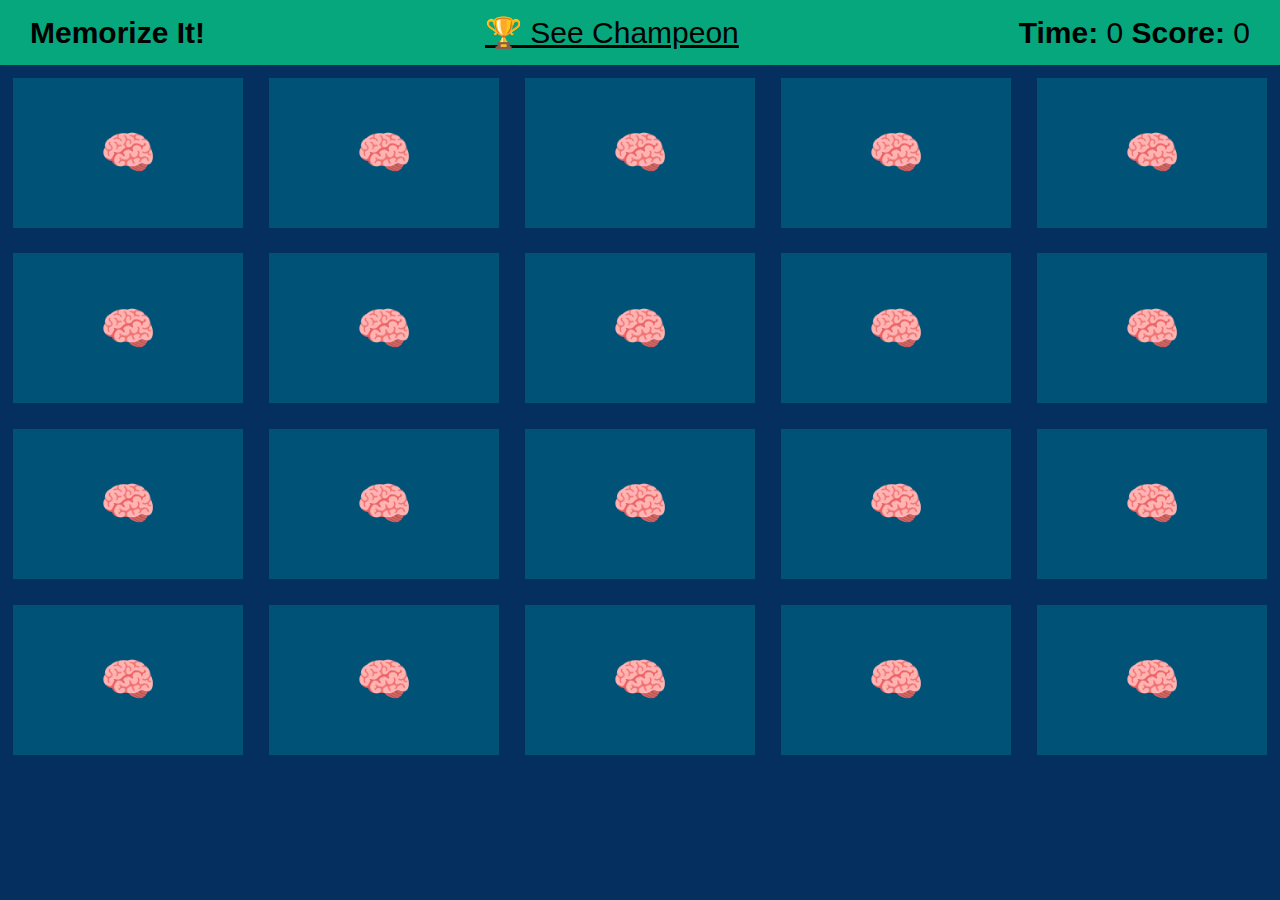
==== index.html @ a851575c "first commit" ====
<!DOCTYPE html>
<html lang="en">
<head>
  <meta charset="UTF-8">
  <meta http-equiv="X-UA-Compatible" content="IE=edge">
  <meta name="viewport" content="width=device-width, initial-scale=1.0">
  <title>Memorize It!</title>
  <link rel="stylesheet" href="style.css">
</head>
<body>
  <nav>
    <h1>Memorize It!</h1>
    <a href="highscores.html">🏆 See Champeon</a>
    <div>
      <strong>Time:</strong> <span id="countdown">0</span>
      <strong>Score:</strong> <span id="score">0</span>
    </div>
  </nav>
  <ul id="tiles"></ul>

  <script src="my-game.js"></script>
</body>
</html>
---- style.css ----
/* CSS Reset - https://ehtmlu.com/blog/a-simple-css-reset */
* {
  margin: 0;
  padding: 0;
  font-size: 1em;
  font-family: inherit;
}

html {
  font-size: 62.5%;
  font-family: 'Segoe UI', Tahoma, Geneva, Verdana, sans-serif;
}
/* end reset */

:root {
  --darkBlue: #052F5F;
  --blue: #005377;
  --teal: #06A77D;
  --pink: #AA6373;
  --yellow: #F1A208;
}

body {
  background: var(--darkBlue);
}

nav {
  display: flex;
  align-items: center;
  justify-content: space-between;
  background: var(--teal);
  padding: 15px 30px;
  font-size: 3rem;
}

nav > * { color: black; }

#tiles {
  list-style: none;
  display: flex;
  flex-wrap: wrap;
}

.tile {
  display: flex;
  align-items: center;
  justify-content: center;
  background: var(--blue);
  cursor: pointer;
  font-size: 4.5rem;
  margin: 1%;
  height: 150px;
  width: 18%;
}

.tile.flipped {
  background: white;
}

.tile.matched {
  background: var(--teal);
  color: white;
}

.highscores h2 {
  text-align: center;
  font-size: 7rem;
  margin-top: 60px;
}
.highscores h3 {
  color: white;
  font-size: 3rem;
  text-align: center;
}
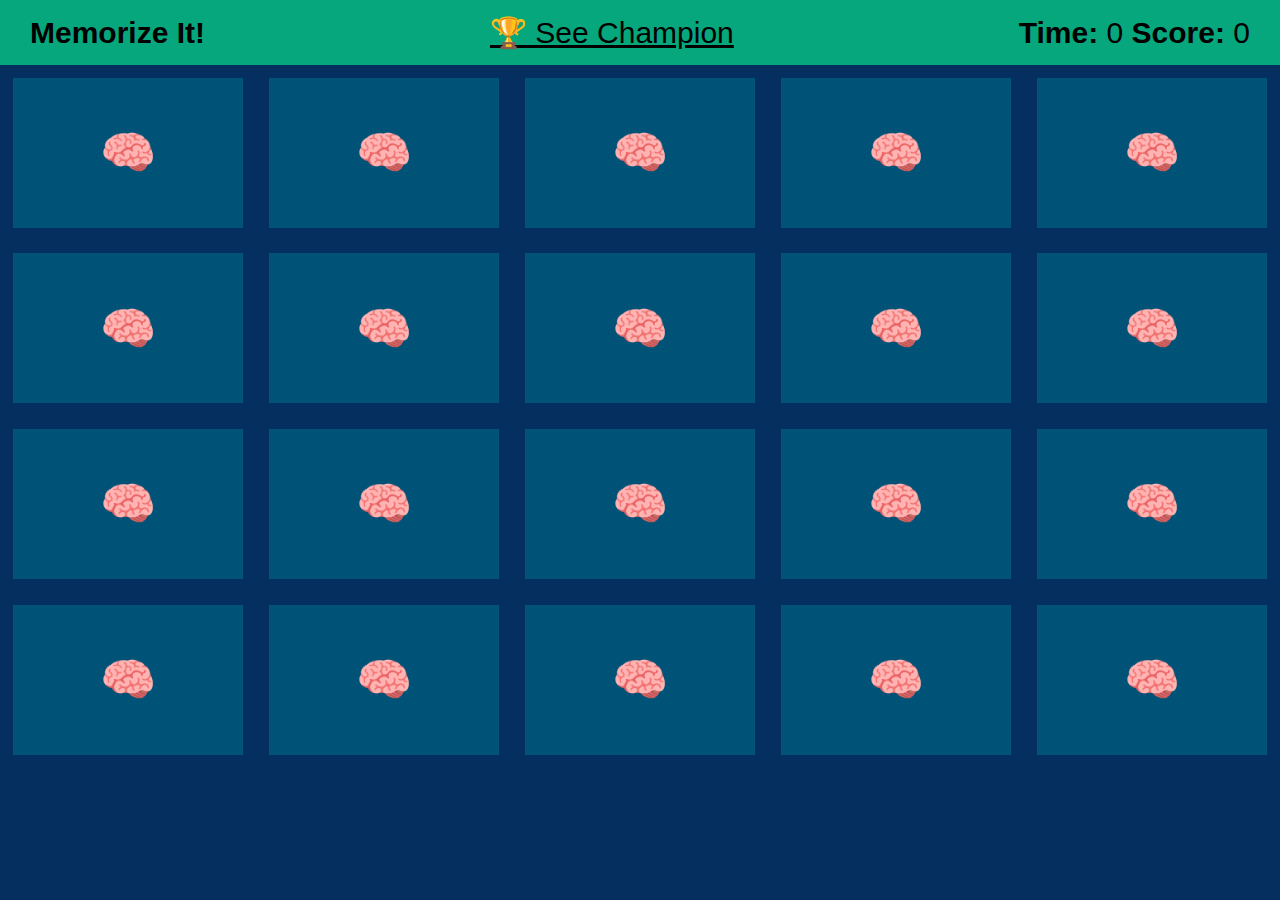
==== commit c12afb86: "create shuffled numbers" ====
--- a/index.html
+++ b/index.html
@@ -10,7 +10,7 @@
 <body>
   <nav>
     <h1>Memorize It!</h1>
-    <a href="highscores.html">🏆 See Champeon</a>
+    <a href="highscores.html">🏆 See Champion</a>
     <div>
       <strong>Time:</strong> <span id="countdown">0</span>
       <strong>Score:</strong> <span id="score">0</span>
